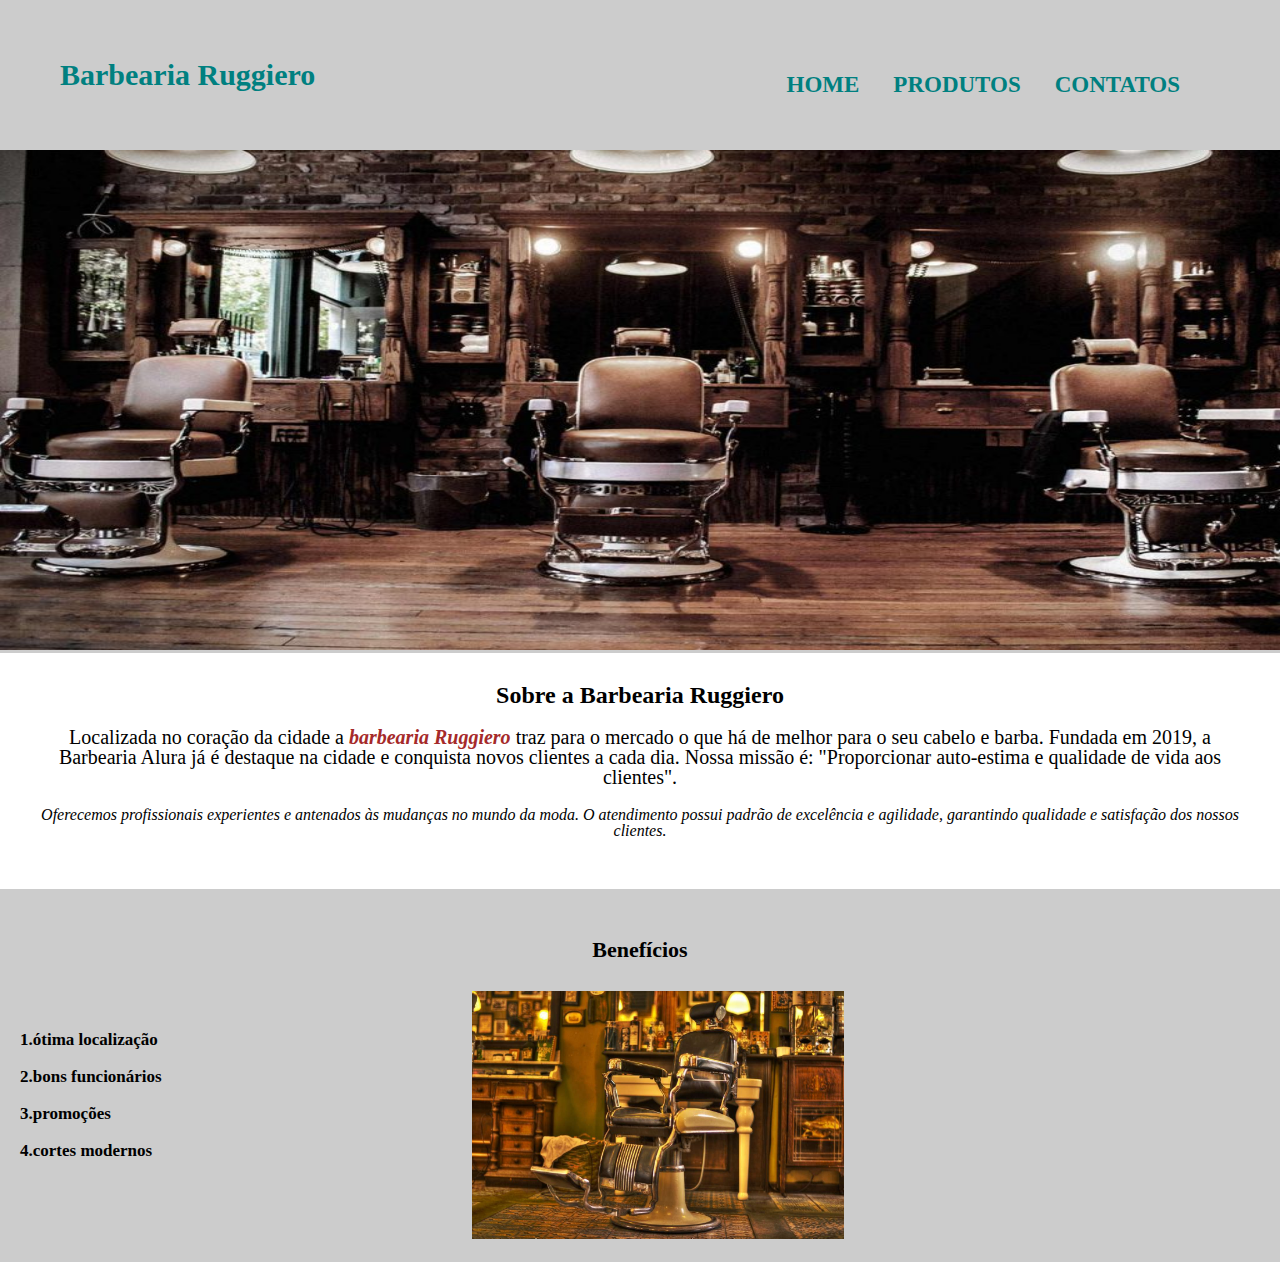
==== index.html @ b391b422 "first commit" ====
<!DOCTYPE html>
<html lang="pt-br">
<head>
    <meta charset="UTF-8">
    <meta http-equiv="X-UA-Compatible" content="IE=edge">
    <meta name="viewport" content="width=device-width, initial-scale=1.0">
    <title>Barbearia Ruggiero</title>
    <link rel="stylesheet" href="reset.css">
    <link rel="stylesheet" href="style-home.css">

</head>
<body>
    <header>
        <div class="menuu">

        <h1 id="he">Barbearia Ruggiero</h1>

        <nav>
            <ul>
               <li><a href="index.html">Home</a></li>
               <li><a href="produtos.html">Produtos</a></li>
               <li><a href="contato.html">Contatos</a></li>
            </ul>
       </nav>   

       </div>    

    </header>

    <main>
    <img id="bingo" src="bingo.jpg">

<div class="principal">
    <h2> Sobre a Barbearia Ruggiero </h2>

    <p id="missao"> Localizada no coração da cidade a <em><strong>barbearia Ruggiero</strong></em> traz para o mercado o que há de melhor para o seu cabelo e barba. Fundada em 2019, a Barbearia Alura já é destaque na cidade e conquista novos clientes a cada dia.

        Nossa missão é: "Proporcionar auto-estima e qualidade de vida aos clientes".</p>
        
       <p> <em>Oferecemos profissionais experientes e antenados às mudanças no mundo da moda. O atendimento possui padrão de excelência e agilidade, garantindo qualidade e satisfação dos nossos clientes.</em>
        </p>
</div>
<div class="benefícios">

  <h3>Benefícios</h3>
     
    <ul id="bene">
        <li class="lis">1.ótima localização</li>
        <li class="lis">2.bons funcionários</li>
        <li class="lis">3.promoções</li>
        <li class="lis">4.cortes modernos</li>
    </ul>
    <img src="site.jpg" class="imagemb">
    </div>

    </main>
</body>
</html>
---- style-home.css ----
body {
    background: #cccccc;
}
header {
    padding: 60px 0;
    margin: auto;
    position: relative;
}

.menuu {
    text-align: center;
    position: relative;
}
nav {
    margin: 0 70px 0 0;
    position: absolute;
    right: 0;
    top: 13px;
}


nav li {
    
    margin: 0 30px 0 0;
    display: inline;

}


nav a {
    text-transform: uppercase;
    font-weight: bold;
    font-size: 23px;
    text-decoration: none;
    color: teal;
}
nav a:hover {
    color: orange;
    text-decoration: underline;
}


#he {
    color: teal;
    padding: 20x;
    margin: 0 0 0 60px;
    text-align: left;
    font-size: 30px;
}


#bingo {
    width:100%; height: 500px
}

h1 {
 text-align: center;
}

p {
    text-align: center;
}

#missao {
    font-size:20px
}

strong {
    color:brown
}


.benefícios {
    padding: 20px;
}

h2 {
    text-align: center;
    font-size: 24px;
}

h3 {
    text-align: center;
    padding: 30px 0;
    font-size: 22px;
}

#bene {
    display: inline-block; 
    vertical-align: top;
    width: 20%; 
    font-size: 17px;
    font-weight:bold;
    padding: 20px 0;
}
.lis {
    margin: 20px 0;
}
.lis:hover {
    font-size: 20px;
    color: orange;
}

.imagemb {
    width: 30%;
    text-align: center;
    text-align: center;
    margin: 0 0 0 200px;
}

.principal {
    background: white;
    padding: 30px;
}
.principal p {
    margin: 20px 0;
}
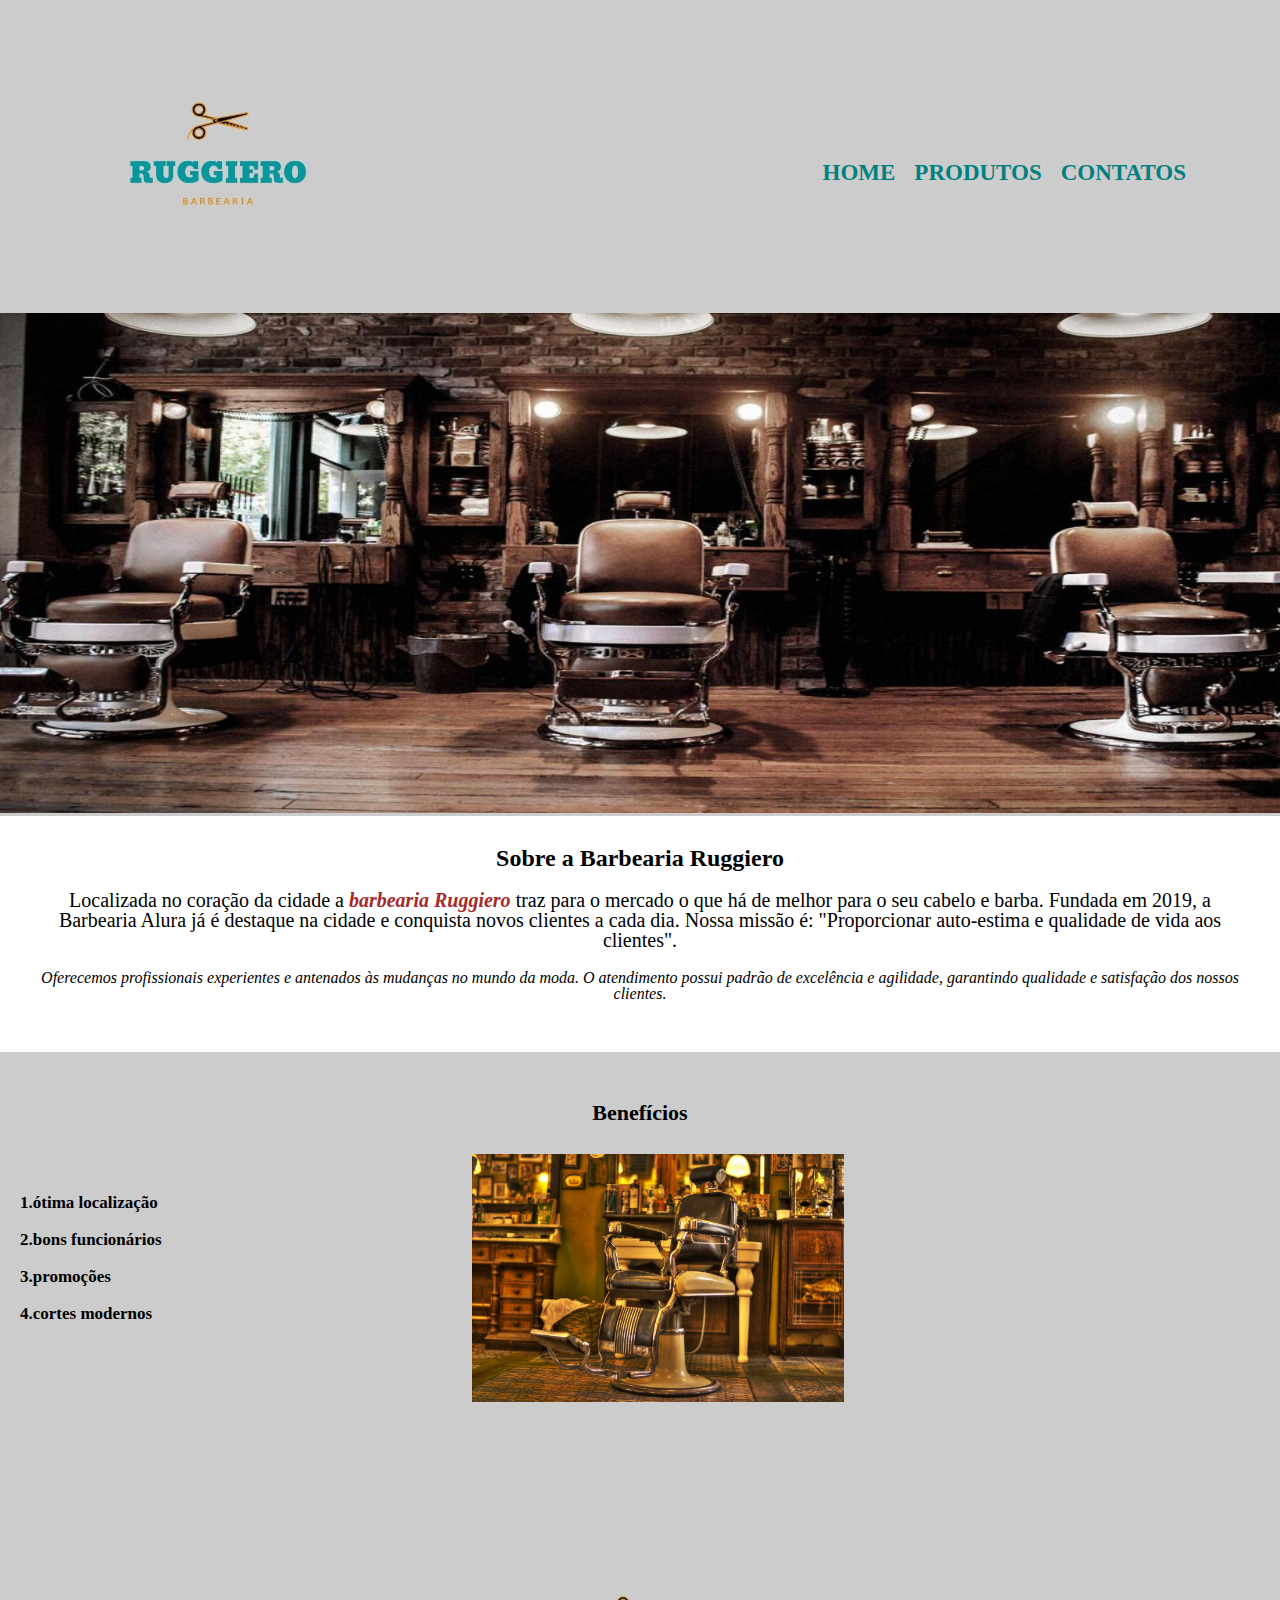
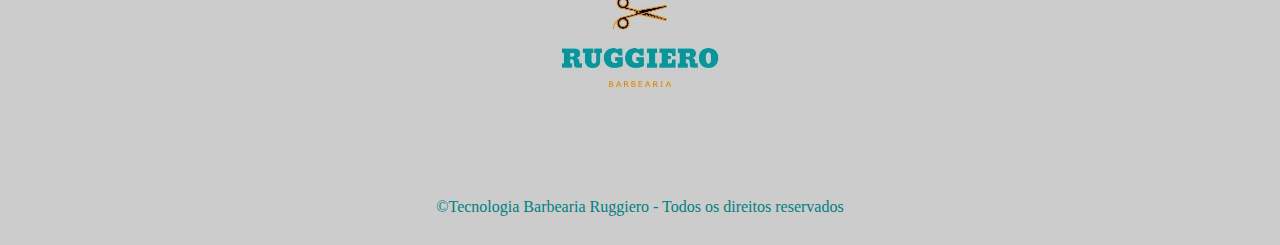
==== commit 773b9390: "Atual" ====
--- a/index.html
+++ b/index.html
@@ -7,23 +7,23 @@
     <title>Barbearia Ruggiero</title>
     <link rel="stylesheet" href="reset.css">
     <link rel="stylesheet" href="style-home.css">
+    <link rel="stylesheet" href="style.css">
 
 </head>
 <body>
     <header>
-        <div class="menuu">
+        <div class="menu">
 
-        <h1 id="he">Barbearia Ruggiero</h1>
+            <h1><img id="navalha" class="novo" src="Navalha.jpg" alt="Logo Barbearia Ruggiero"></h1>
 
-        <nav>
-            <ul>
-               <li><a href="index.html">Home</a></li>
-               <li><a href="produtos.html">Produtos</a></li>
-               <li><a href="contato.html">Contatos</a></li>
-            </ul>
-       </nav>   
-
-       </div>    
+     <nav>
+          <ul>
+             <li><a href="index.html">Home</a></li>
+             <li><a href="produtos.html">Produtos</a></li>
+             <li><a href="contato.html">Contatos</a></li>
+          </ul>
+     </nav>        
+ </div>
 
     </header>
 
@@ -54,5 +54,13 @@
     </div>
 
     </main>
+
+    <footer class="rodape">
+        <img id="valha" src="Navalha.jpg" alt="Logo Barbearia Ruggiero">
+        <p>
+            &copy;Tecnologia Barbearia Ruggiero - Todos os direitos reservados
+        </p>
+    </footer>
+
 </body>
 </html>--- a/style-home.css
+++ b/style-home.css
@@ -7,38 +7,6 @@
     padding: 60px 0;
     margin: auto;
     position: relative;
-}
-
-.menuu {
-    text-align: center;
-    position: relative;
-}
-nav {
-    margin: 0 70px 0 0;
-    position: absolute;
-    right: 0;
-    top: 13px;
-}
-
-
-nav li {
-    
-    margin: 0 30px 0 0;
-    display: inline;
-
-}
-
-
-nav a {
-    text-transform: uppercase;
-    font-weight: bold;
-    font-size: 23px;
-    text-decoration: none;
-    color: teal;
-}
-nav a:hover {
-    color: orange;
-    text-decoration: underline;
 }
 
 
--- a/style.css
+++ b/style.css
@@ -0,0 +1,209 @@
+
+header {
+    background: #cccccc;
+    padding: 1px 0;
+    width: 100%;
+}
+
+.menu {
+    position: relative;
+    width: 90%;
+    margin:auto;
+
+}
+
+#navalha {
+    height: 25%; width: 25%;
+    padding: 10px;
+    
+}
+
+nav {
+    position: absolute;
+    top: 160px;
+    right: 0;
+    margin: 0 30px 0 0;
+
+}
+
+nav li {
+    display: inline;
+    margin: 0 0 0 15px;
+}
+nav a {
+    text-transform: uppercase;
+    font-weight: bold;
+    font-size: 23px;
+    text-decoration: none;
+    color: teal;
+}
+nav a:hover {
+    color: orange;
+    text-decoration: underline;
+}
+
+
+#barba {
+    height: 239px;
+    width: 211px;
+}
+
+.produtos li {
+    display: inline-block;
+    margin: 0 30px;
+    box-sizing: border-box;
+    padding: 12px 29px;
+    border-color:black;
+    border-width: 3px;
+    border-style: solid;
+    border-radius: 15px;
+}
+.produtos li:hover {
+    border-color: orange;
+}
+.produtos li:active {
+    border-color:green;
+}
+
+
+.produtos {
+    text-align: center;
+    margin: 40px 0;
+}
+
+.produtos h2 {
+    font-size: 30px;
+    font-weight: bold;
+    height: 50px;
+    padding: 8px 0;
+    color: teal;
+}
+.produtos h2:hover {
+    font-size:34px ;
+}
+
+.descri {
+    font-size: 18px;
+    color: teal;
+}
+
+.para {
+    font-size: 24px;
+    font-weight: bold;
+    margin: 15px 0;
+    color: orangered;
+}
+.para:hover {
+    text-decoration: underline;
+    font-size:27px ;
+}
+
+.rodape {
+    text-align: center;
+    background: #cccccc; 
+    padding: 20px 0;
+    margin: 70px 0 0 0;
+}
+.rodape p {
+    padding: 15px 0 10px 0;
+    margin: 10px 0 0 0;
+    color: teal;
+}
+#valha {
+    width: 20%;
+    height: 20%;
+}
+#valha:hover {
+    width: 22%;
+    height: 22%;
+}
+
+
+.mae {
+    margin: 0 auto;
+    width: 940px;
+
+}
+form {
+    margin: 40px 0 40px 0;
+    
+}
+.um {
+    font-size: 17px;
+    margin: 0 0 12px 0; 
+    display: block;
+    text-transform: uppercase;
+    font-weight: bold;
+    color: teal;
+}
+.dois {
+    display: block;
+    margin: 0 0 17px 0;
+    padding: 13px 12px;
+    border-radius: 15px;
+    width: 50%;
+
+}
+
+#valor {
+    width: 30%;
+    padding: 15px 0;
+    font-size: 16px;
+    font-weight: bold;
+    color: white;
+    background: teal;
+    border-radius: 8px;
+    transition: 1s all;
+
+
+}
+#valor:hover {
+background: orange;
+transform: scale(1.1);
+
+}
+#valor:active {
+    color: green;
+}
+
+#redioemail {
+    text-align: left;
+}
+
+.divisao {
+    display: block;
+    margin: 16px 0 10px 0;
+}
+.divisaodois {
+    margin: 30px 0 20px 0 ;
+}
+.complexo p {
+    font-size: 16px;
+    text-transform: uppercase;
+    font-weight: bold;
+    color: teal;
+}
+.seletor {
+    margin: 10px 0;
+}
+#what {
+    margin: 0 0 35px 0;
+}
+.tabela {
+    margin: 50px 0 25px 0;
+    
+}
+.tabela td {
+    border: solid teal;
+    text-align: center;
+}
+.tabela th {
+    border: solid teal;
+    color: orange;
+}
+.boxe {
+    padding: 10px;
+}
+#navalha {
+    margin: 0 1000px 0 0;
+}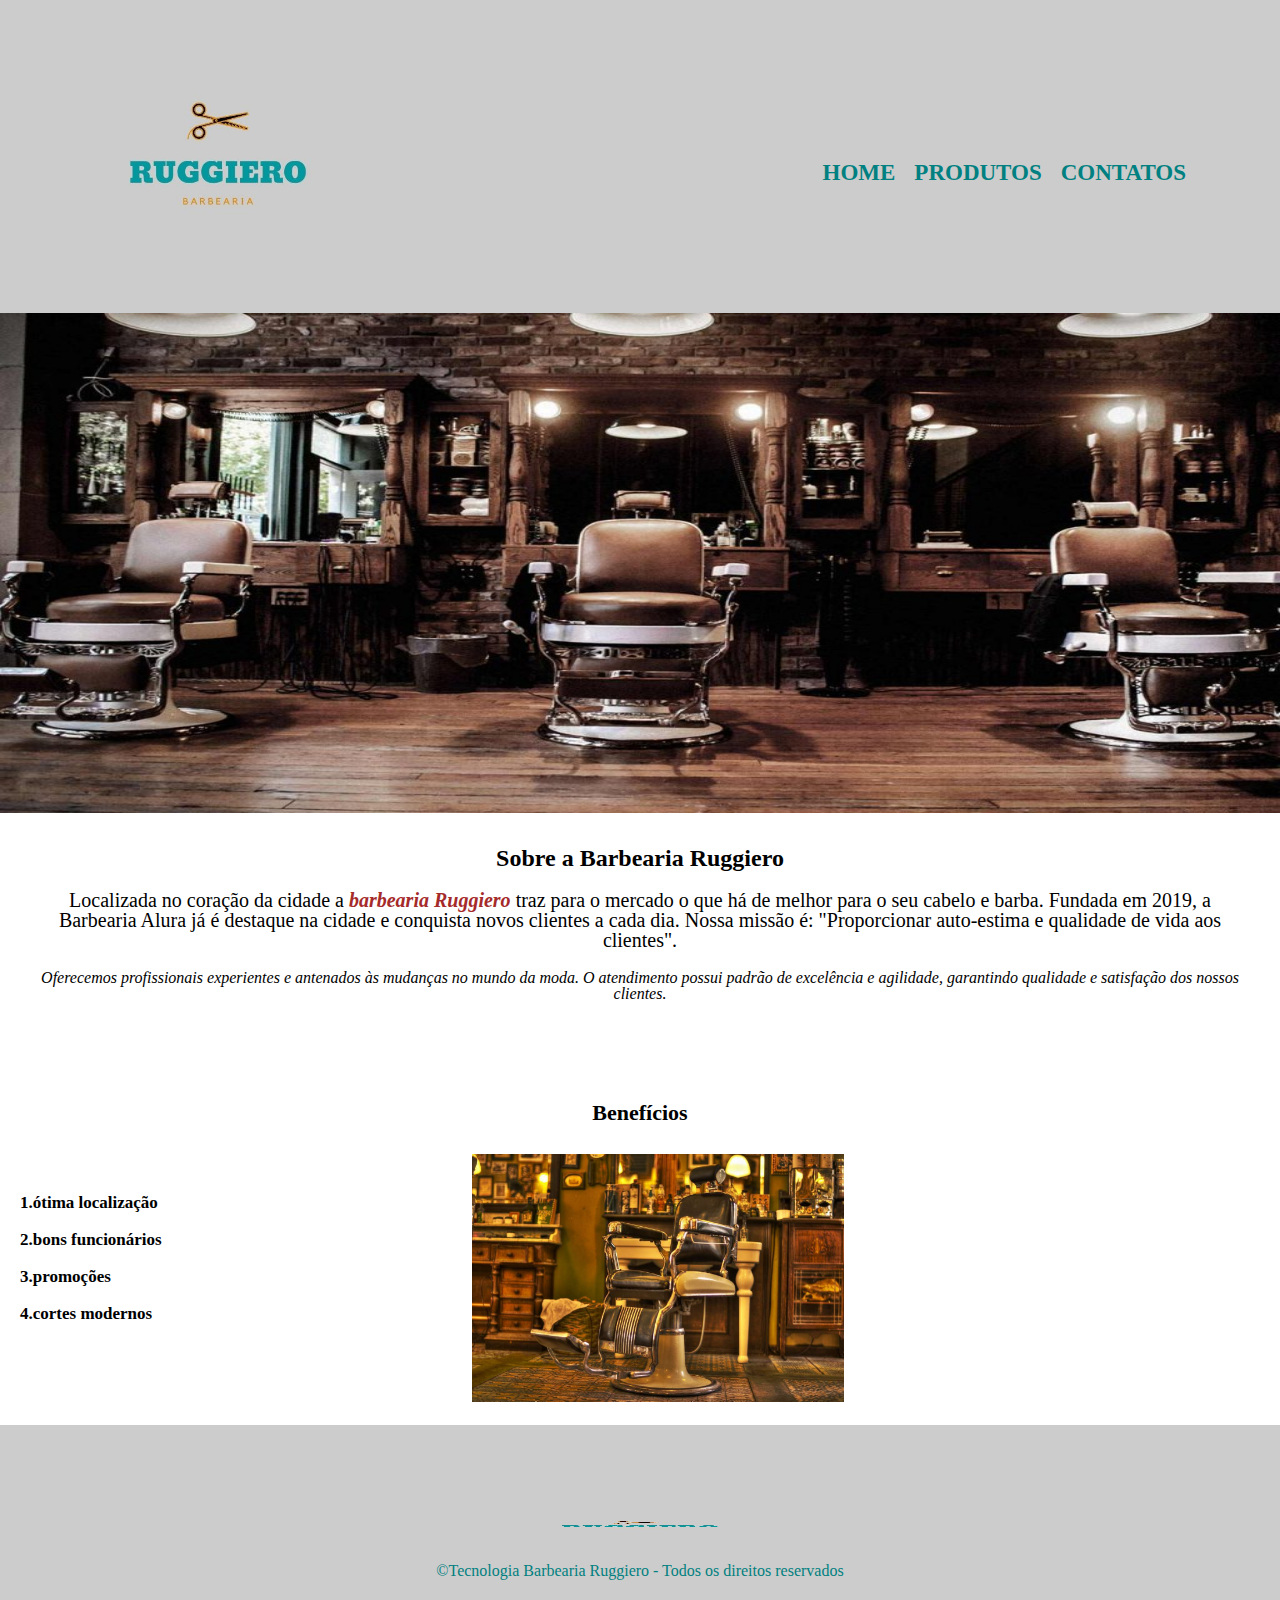
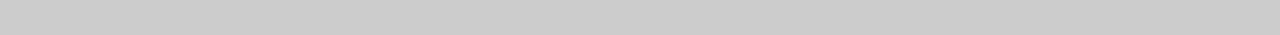
==== commit 6592d842: "Atual" ====
--- a/index.html
+++ b/index.html
@@ -55,7 +55,7 @@
 
     </main>
 
-    <footer class="rodape">
+    <footer id="fut" class="rodape">
         <img id="valha" src="Navalha.jpg" alt="Logo Barbearia Ruggiero">
         <p>
             &copy;Tecnologia Barbearia Ruggiero - Todos os direitos reservados
--- a/style-home.css
+++ b/style-home.css
@@ -84,4 +84,10 @@
 }
 .principal p {
     margin: 20px 0;
+}
+main {
+    background: white;
+}
+#fut {
+    height: 100px;
 }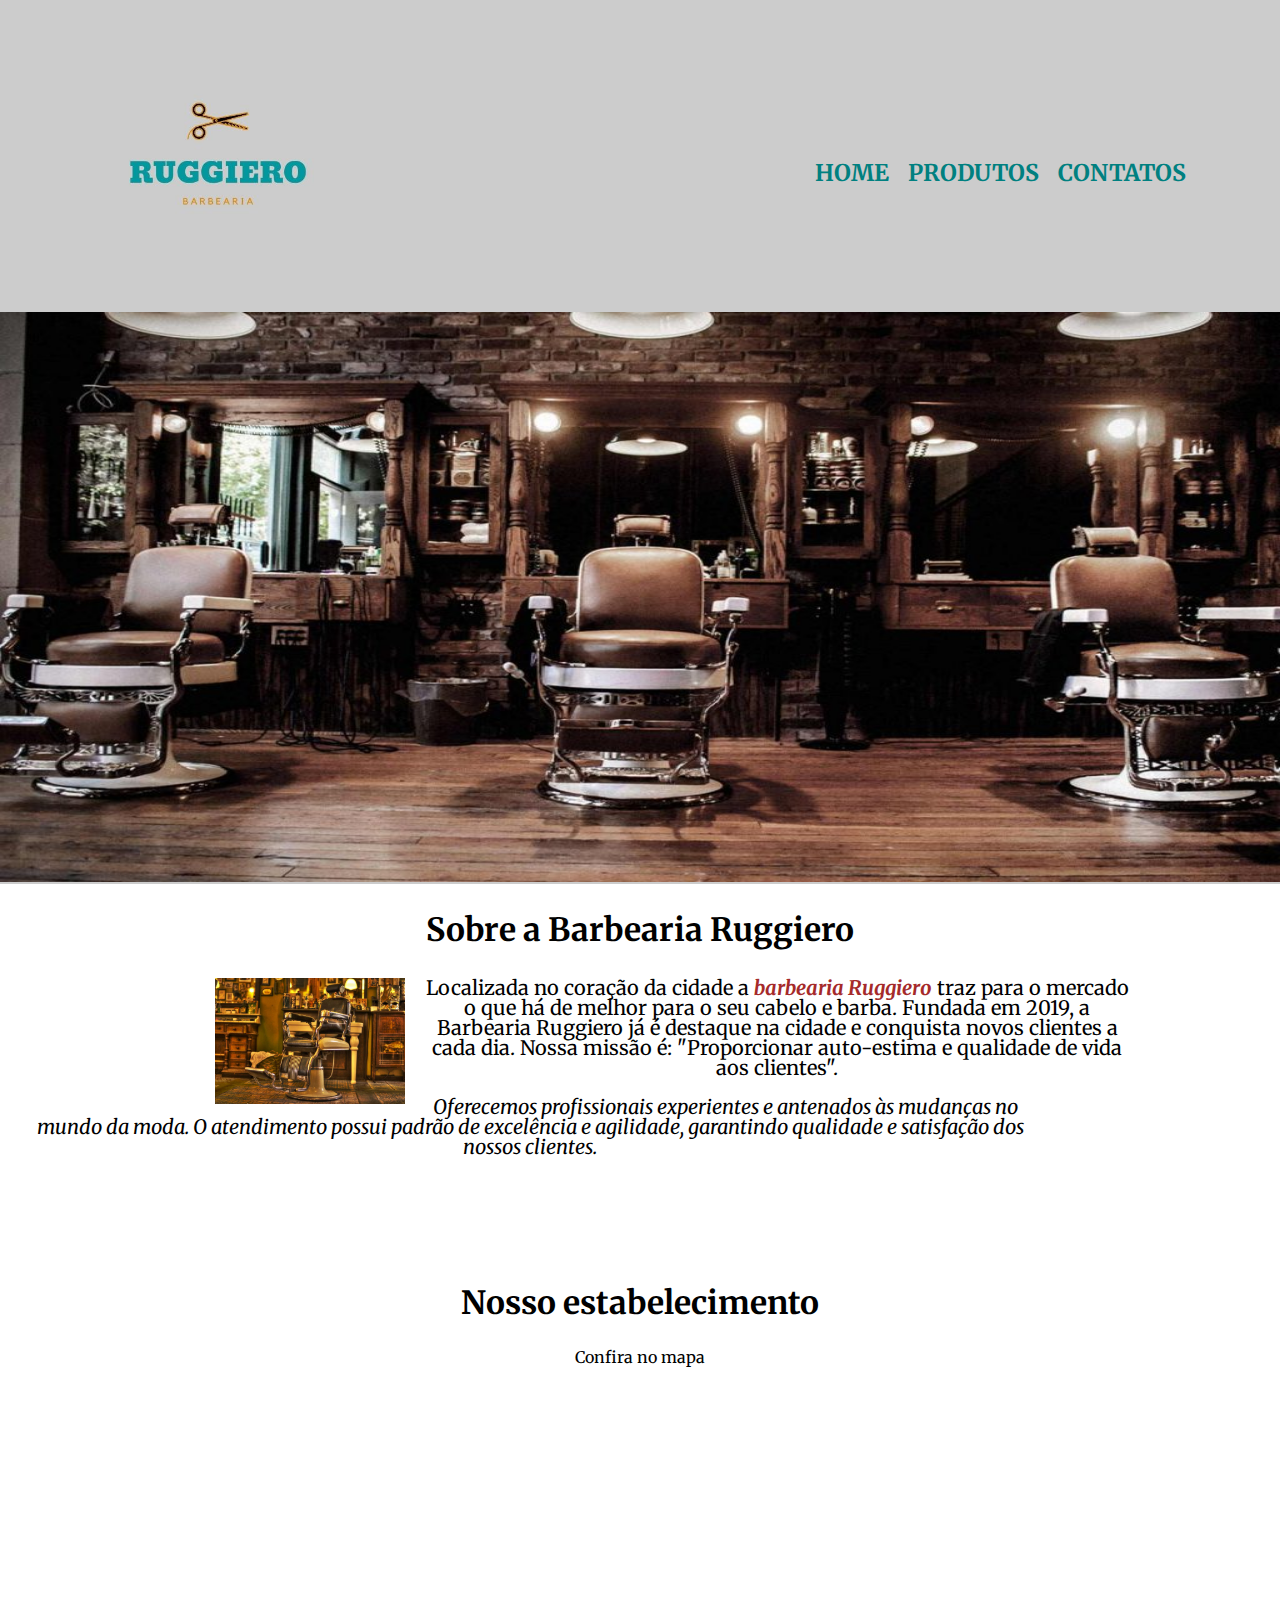
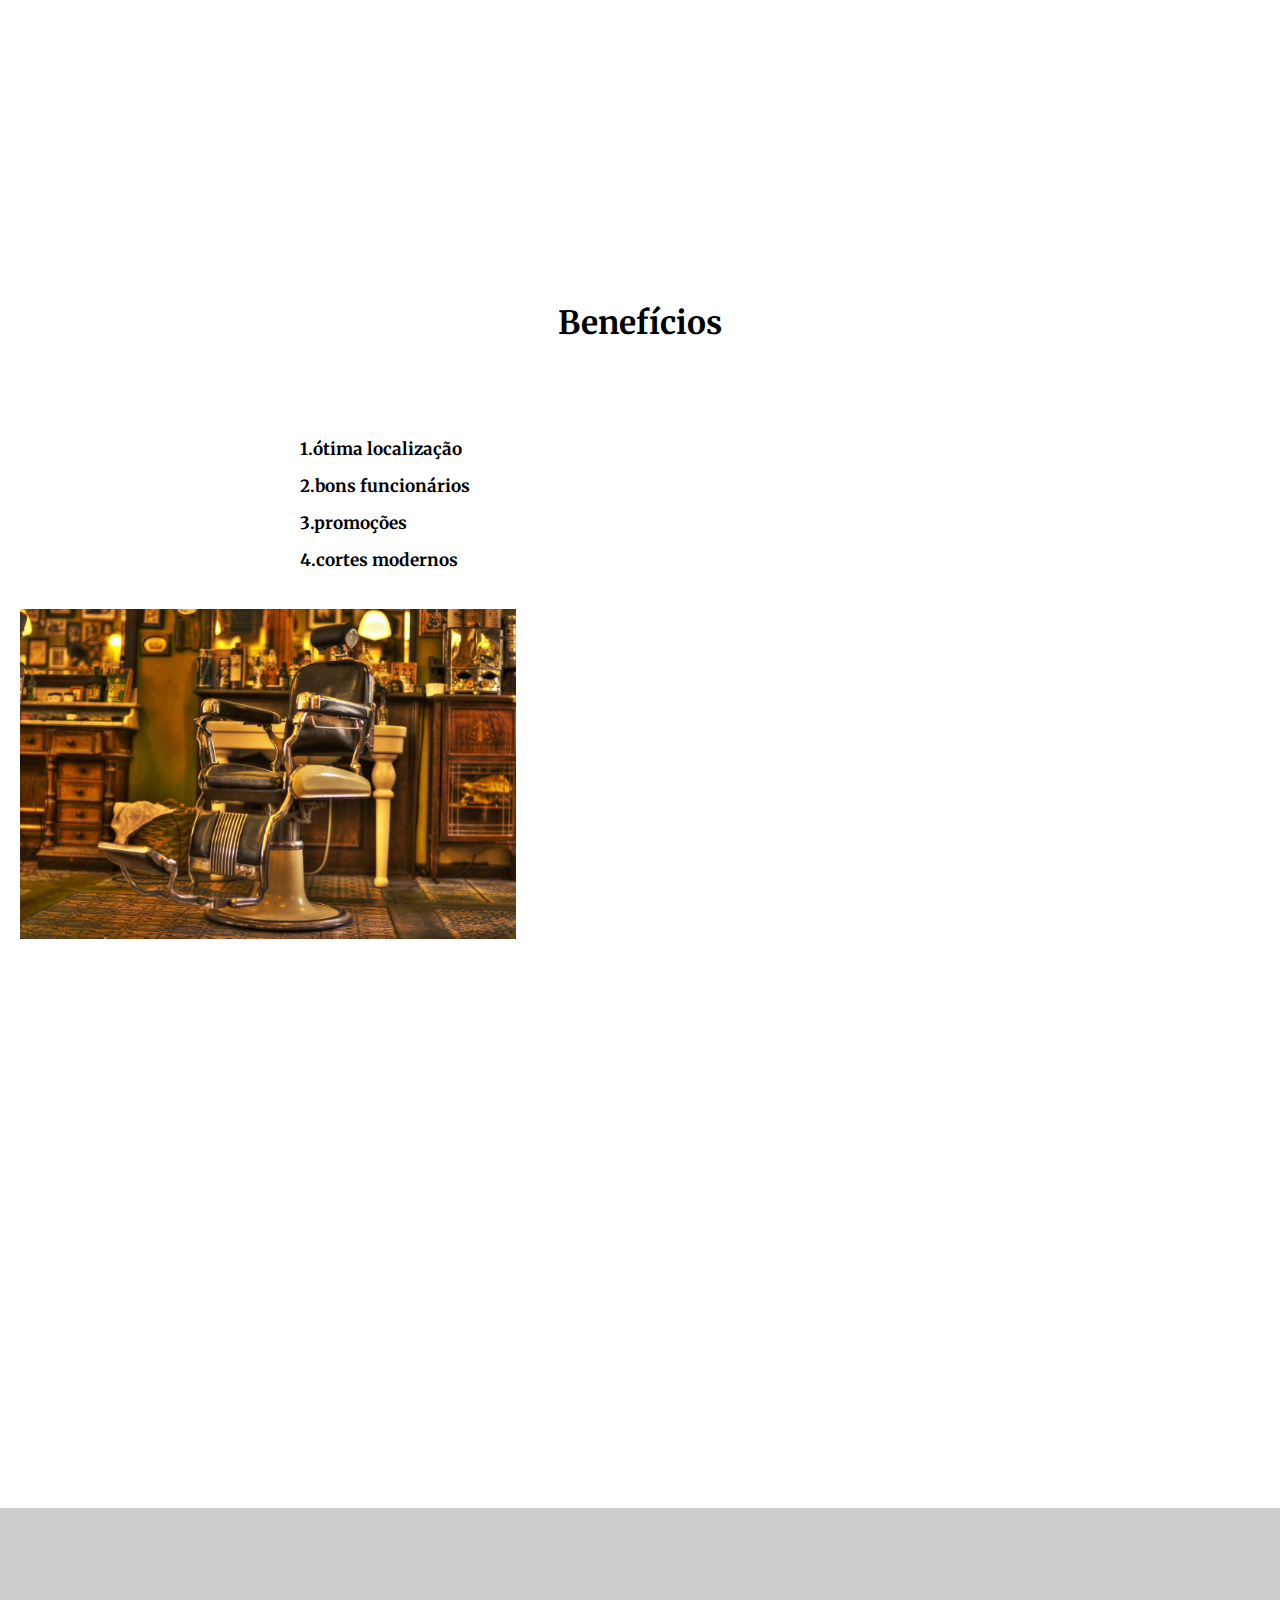
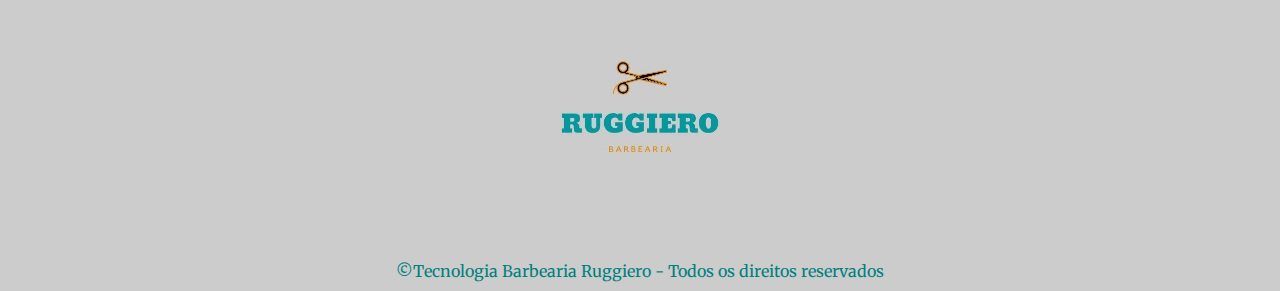
==== commit 5a29206c: "Atual" ====
--- a/index.html
+++ b/index.html
@@ -8,6 +8,9 @@
     <link rel="stylesheet" href="reset.css">
     <link rel="stylesheet" href="style-home.css">
     <link rel="stylesheet" href="style.css">
+    <link rel="preconnect" href="https://fonts.googleapis.com">
+<link rel="preconnect" href="https://fonts.gstatic.com" crossorigin>
+<link href="https://fonts.googleapis.com/css2?family=Merriweather:wght@300&display=swap" rel="stylesheet">
 
 </head>
 <body>
@@ -27,20 +30,31 @@
 
     </header>
 
-    <main>
     <img id="bingo" src="bingo.jpg">
 
-<div class="principal">
+    <main>
+
+  <section class="principal">
     <h2> Sobre a Barbearia Ruggiero </h2>
 
-    <p id="missao"> Localizada no coração da cidade a <em><strong>barbearia Ruggiero</strong></em> traz para o mercado o que há de melhor para o seu cabelo e barba. Fundada em 2019, a Barbearia Alura já é destaque na cidade e conquista novos clientes a cada dia.
+    <img src="site.jpg" class="gigante">
+
+    <p id="missao"> Localizada no coração da cidade a <em><strong>barbearia Ruggiero</strong></em> traz para o mercado o que há de melhor para o seu cabelo e barba. Fundada em 2019, a Barbearia Ruggiero já é destaque na cidade e conquista novos clientes a cada dia.
 
         Nossa missão é: "Proporcionar auto-estima e qualidade de vida aos clientes".</p>
         
-       <p> <em>Oferecemos profissionais experientes e antenados às mudanças no mundo da moda. O atendimento possui padrão de excelência e agilidade, garantindo qualidade e satisfação dos nossos clientes.</em>
+       <p class="pdois"> <em>Oferecemos profissionais experientes e antenados às mudanças no mundo da moda. O atendimento possui padrão de excelência e agilidade, garantindo qualidade e satisfação dos nossos clientes.</em>
         </p>
-</div>
-<div class="benefícios">
+    </section>
+
+    <section class="mapa">
+        <h3 id="mapadois">Nosso estabelecimento</h3>
+        <p>Confira no mapa</p>
+        <iframe class="mapaapi" src="https://www.google.com/maps/embed?pb=!1m18!1m12!1m3!1d3675.404212373109!2d-43.12763630828536!3d-22.898457157153324!2m3!1f0!2f0!3f0!3m2!1i1024!2i768!4f13.1!3m3!1m2!1s0x9983db2748ab47%3A0x2149de2763f63c60!2sShopping%20Plaza%20Niter%C3%B3i!5e0!3m2!1spt-BR!2sbr!4v1633054029358!5m2!1spt-BR!2sbr" width="80%" height="390px" style="border:0; margin:0 0 80px 150px" allowfullscreen="" loading="lazy"></iframe>
+
+    </section>
+        
+<section class="benefícios">
 
   <h3>Benefícios</h3>
      
@@ -51,7 +65,11 @@
         <li class="lis">4.cortes modernos</li>
     </ul>
     <img src="site.jpg" class="imagemb">
-    </div>
+</section>
+
+<div class="video">
+<iframe width="560" height="315" src="https://www.youtube.com/embed/wcVVXUV0YUY" title="YouTube video player" frameborder="0" allow="accelerometer; autoplay; clipboard-write; encrypted-media; gyroscope; picture-in-picture" allowfullscreen></iframe>
+</div>
 
     </main>
 
--- a/style-home.css
+++ b/style-home.css
@@ -2,6 +2,7 @@
 
 body {
     background: #cccccc;
+    font-family: 'Merriweather', serif;
 }
 header {
     padding: 60px 0;
@@ -20,7 +21,7 @@
 
 
 #bingo {
-    width:100%; height: 500px
+    width:100%; height: 570px
 }
 
 h1 {
@@ -53,6 +54,8 @@
     text-align: center;
     padding: 30px 0;
     font-size: 22px;
+    margin: 0 0 1em 0;
+    font-size: 2em;
 }
 
 #bene {
@@ -72,10 +75,10 @@
 }
 
 .imagemb {
-    width: 30%;
+    width: 40%;
     text-align: center;
     text-align: center;
-    margin: 0 0 0 200px;
+    margin: 0 230px 0 0;
 }
 
 .principal {
@@ -89,5 +92,45 @@
     background: white;
 }
 #fut {
-    height: 100px;
-}+    margin: 5px 0 0 0;
+    padding: 2px 0;
+}
+
+/* Novas modificações da página inicial*/
+.principal h2 {
+    font-size: 2em;
+    margin: 0 0 1em 0;
+}
+.principal p {
+    margin: 0 0 30px 0;
+}
+
+#bene {
+    margin: 0 0 0 280px;
+}
+.gigante {
+    width: 190px;
+    float: left;
+    margin: 0 15px 0 185px;
+}
+#missao {
+    margin: 0 30px 19px 250px;
+    width: 70%;
+    text-align: center;
+}
+.pdois {
+    width: 82%;
+    font-size: 20px;
+    margin: 0 0 0 40px;
+}
+#mapadois {
+    margin: 40px 0 0 0;
+}
+section p {
+    margin: 0 0 20px 0;
+}
+.video {
+    margin: 70px 0 70px 350px;
+    padding: 70px 70px 90px 70px;
+}
+
--- a/style.css
+++ b/style.css
@@ -1,4 +1,6 @@
-
+body {
+    font-family: 'Merriweather', serif;
+}
 header {
     background: #cccccc;
     padding: 1px 0;
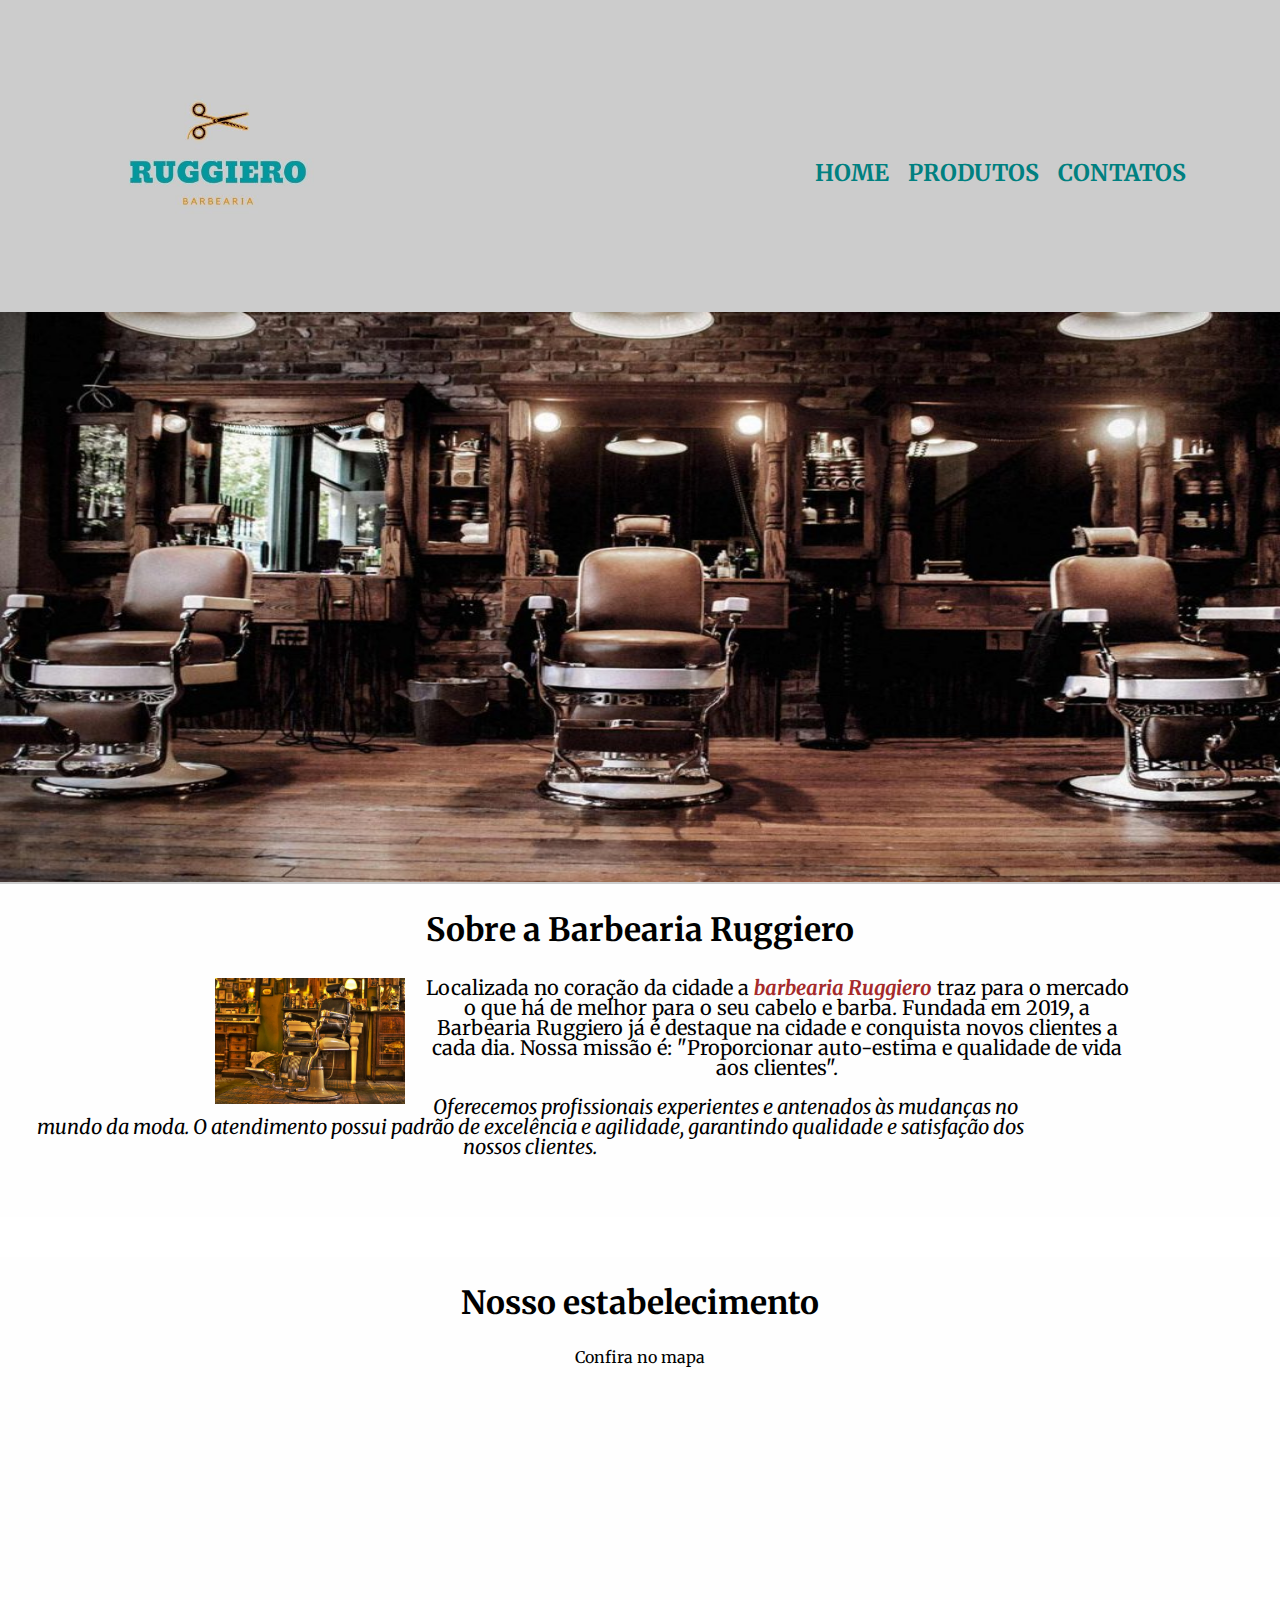
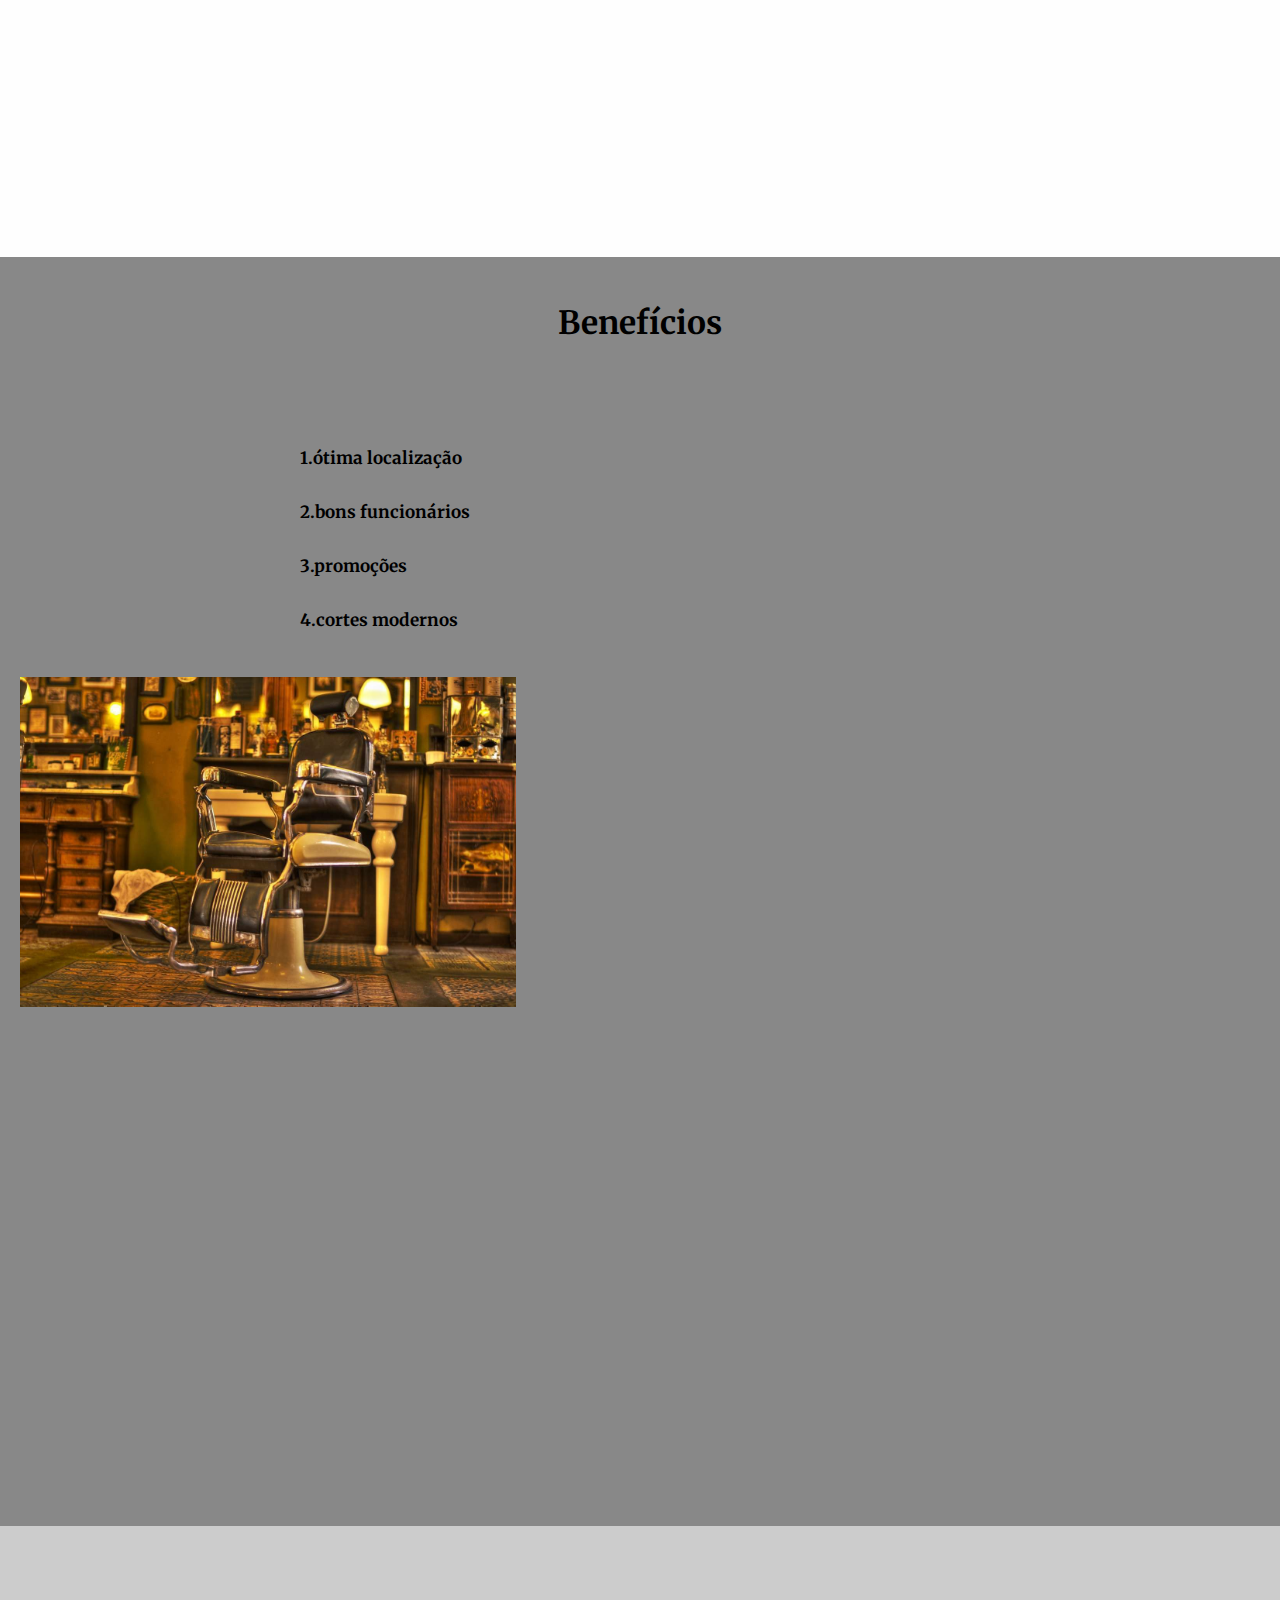
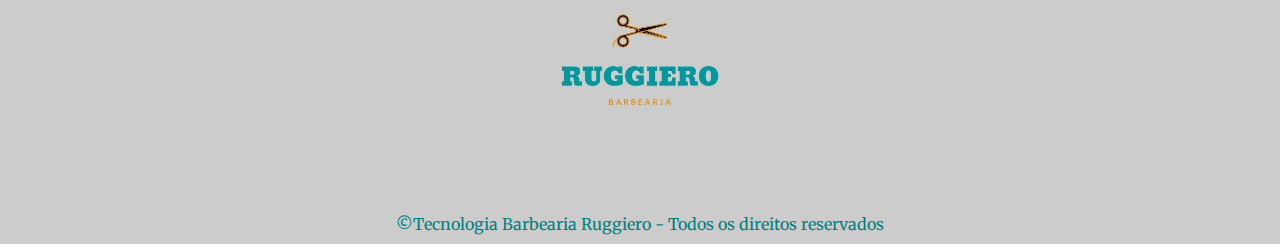
==== commit 7637d377: "Commit" ====
--- a/index.html
+++ b/index.html
@@ -68,7 +68,7 @@
 </section>
 
 <div class="video">
-<iframe width="560" height="315" src="https://www.youtube.com/embed/wcVVXUV0YUY" title="YouTube video player" frameborder="0" allow="accelerometer; autoplay; clipboard-write; encrypted-media; gyroscope; picture-in-picture" allowfullscreen></iframe>
+<iframe width="560" height="315" src="https://www.youtube.com/embed/wcVVXUV0YUY" title="YouTube video player" frameborder="0" allow="accelerometer; autoplay; clipboard-write; encrypted-media; gyroscope; picture-in-picture" allowfullscreen class="videodois"></iframe>
 </div>
 
     </main>
--- a/style-home.css
+++ b/style-home.css
@@ -43,6 +43,8 @@
 
 .benefícios {
     padding: 20px;
+    margin: auto;
+    background: #888888;
 }
 
 h2 {
@@ -82,8 +84,9 @@
 }
 
 .principal {
-    background: white;
+    background: #fefefe;
     padding: 30px;
+    margin: 0 auto 40px auto;
 }
 .principal p {
     margin: 20px 0;
@@ -107,6 +110,8 @@
 
 #bene {
     margin: 0 0 0 280px;
+    line-height: 2;
+    
 }
 .gigante {
     width: 190px;
@@ -130,7 +135,14 @@
     margin: 0 0 20px 0;
 }
 .video {
-    margin: 70px 0 70px 350px;
-    padding: 70px 70px 90px 70px;
+    margin:auto;
+    background: #888888;
+}
+.mapa {
+    margin: auto;
+    background: #fefefe;
+}
+.videodois {
+    margin: 90px 0 90px 390px;
 }
 
--- a/style.css
+++ b/style.css
@@ -5,6 +5,7 @@
     background: #cccccc;
     padding: 1px 0;
     width: 100%;
+    margin: auto;
 }
 
 .menu {
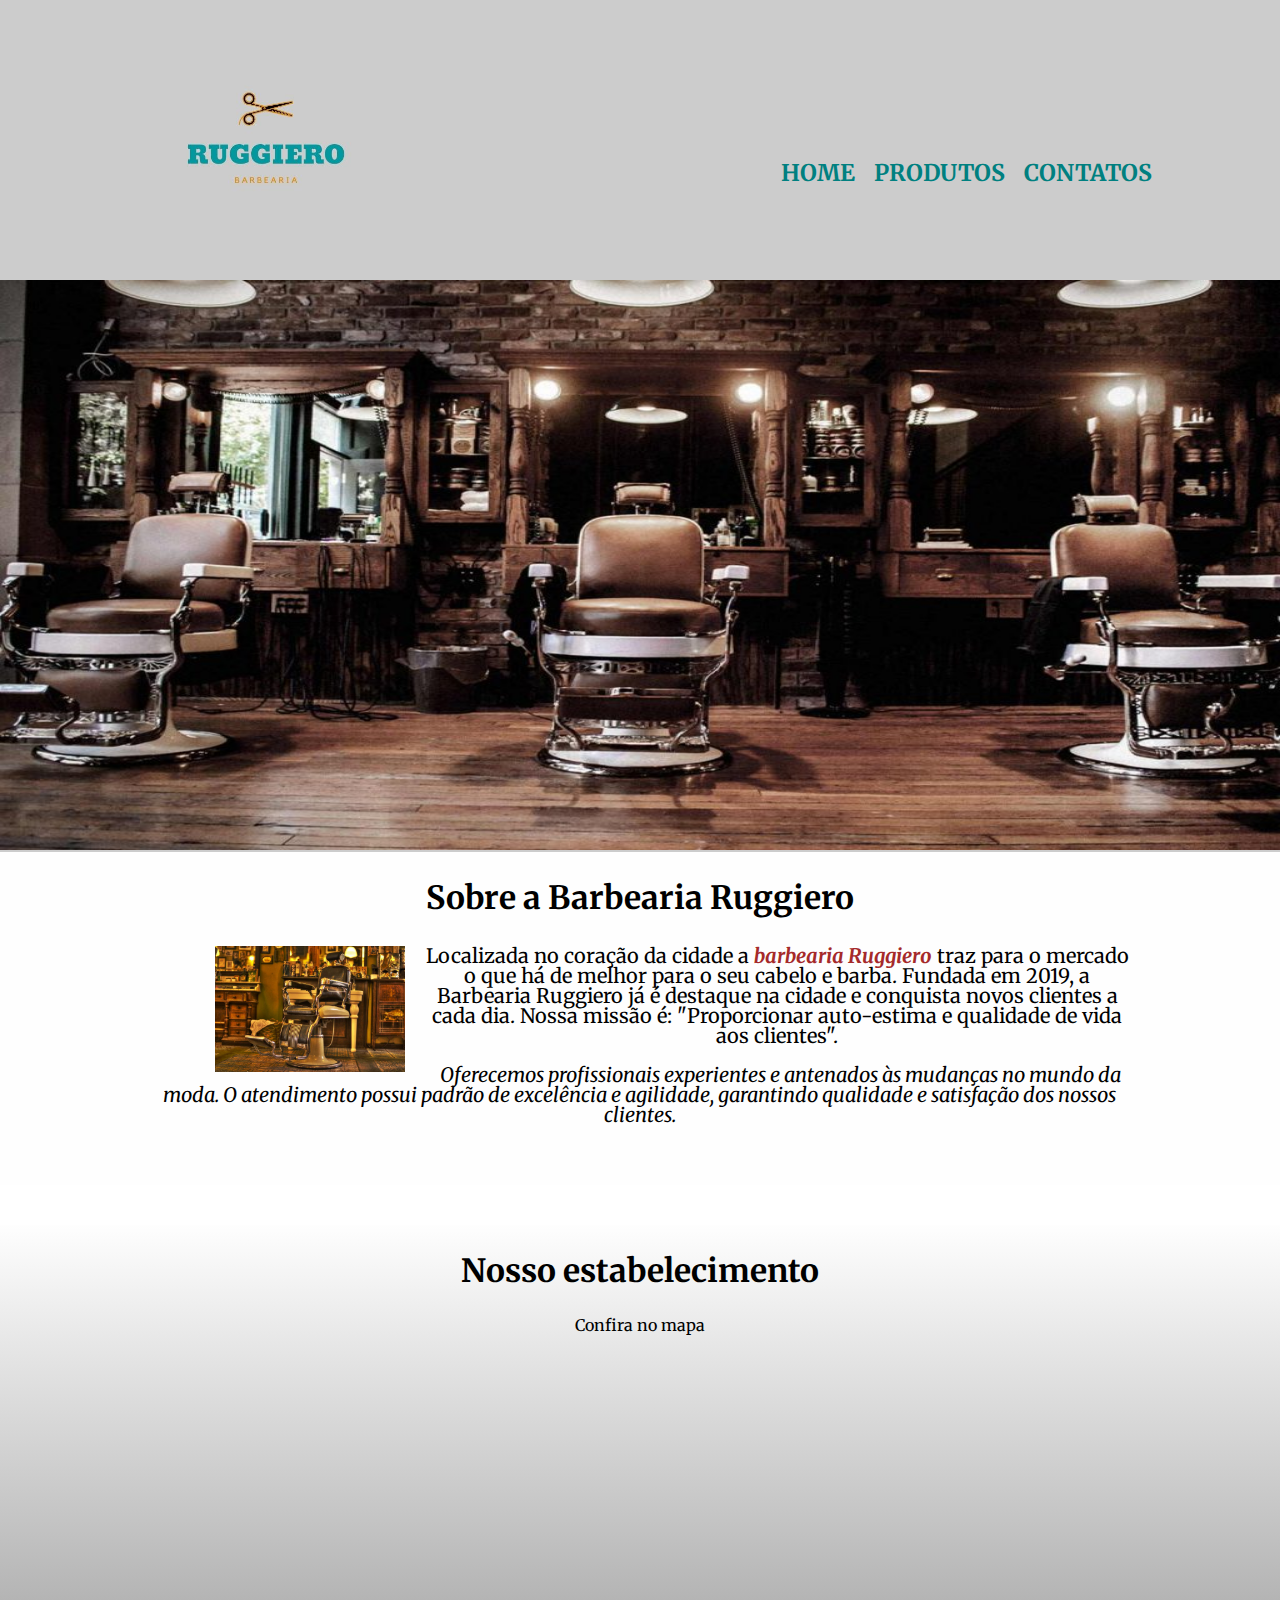
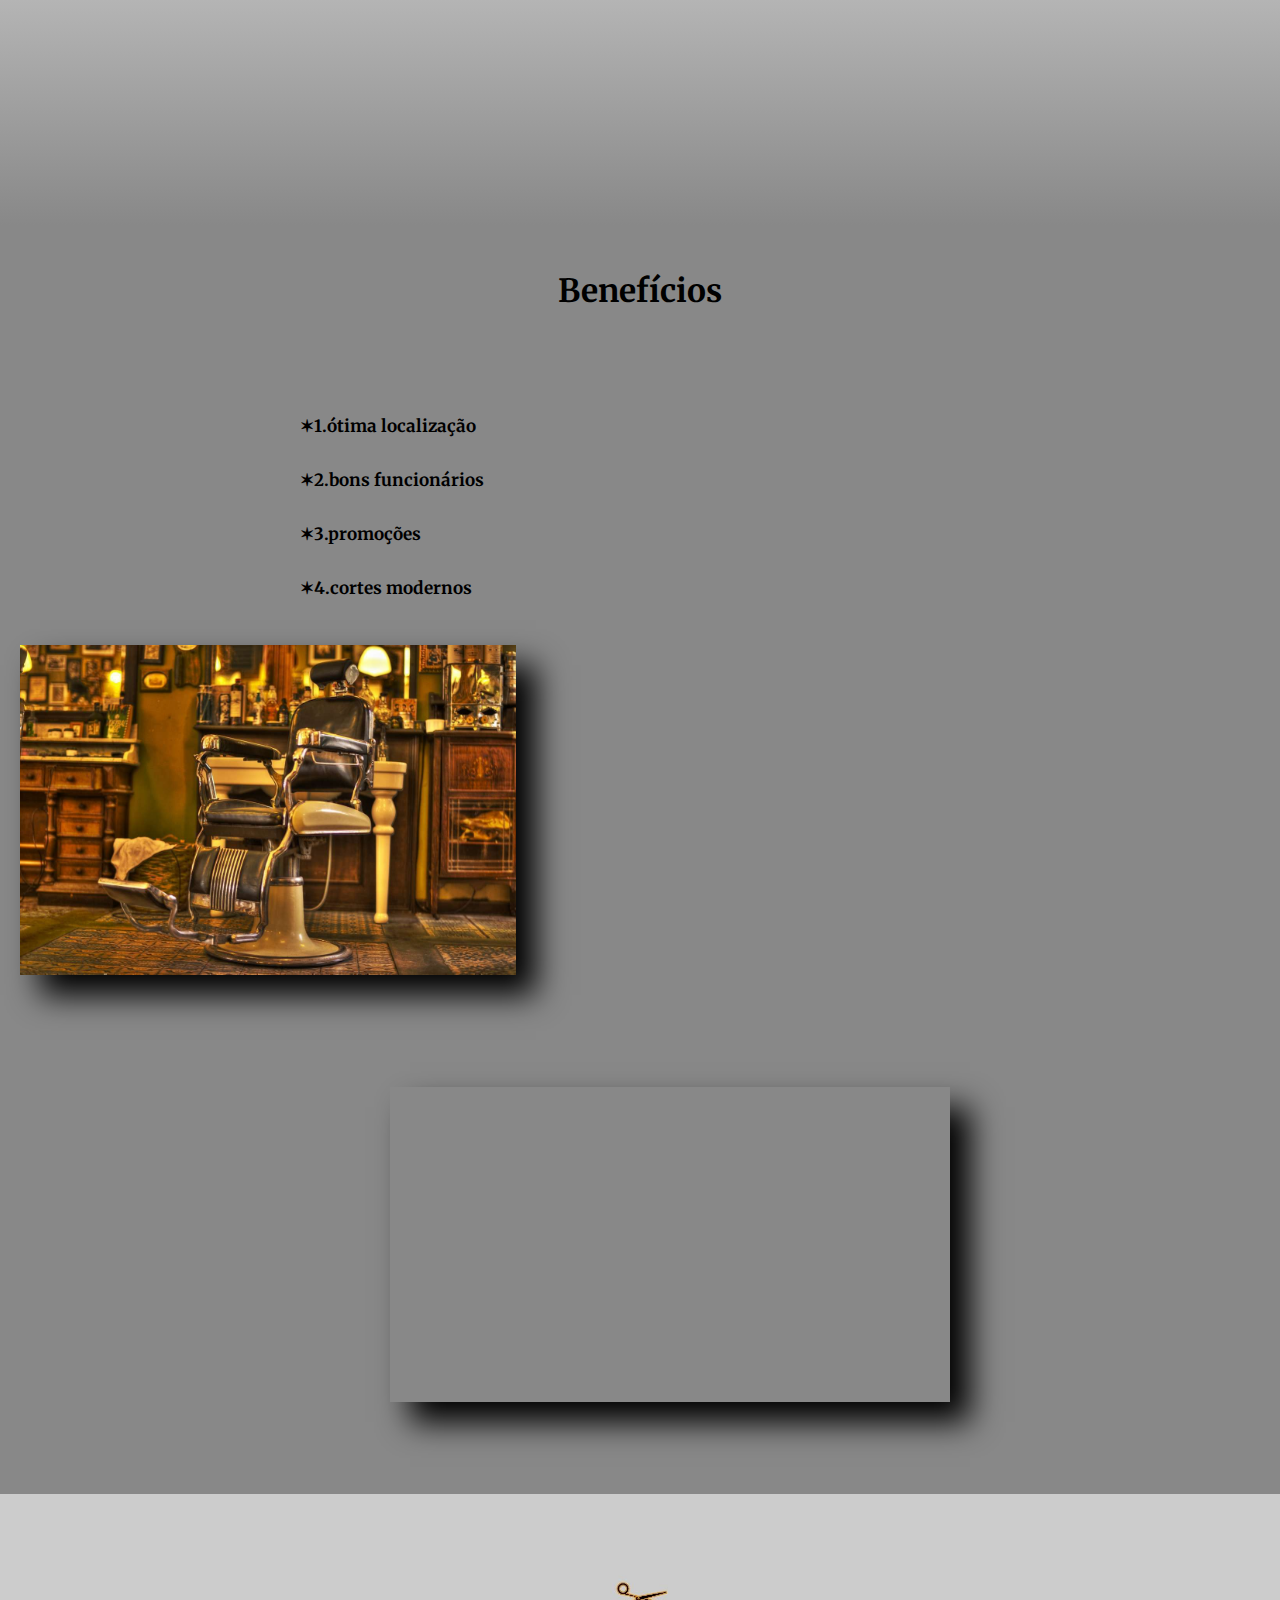
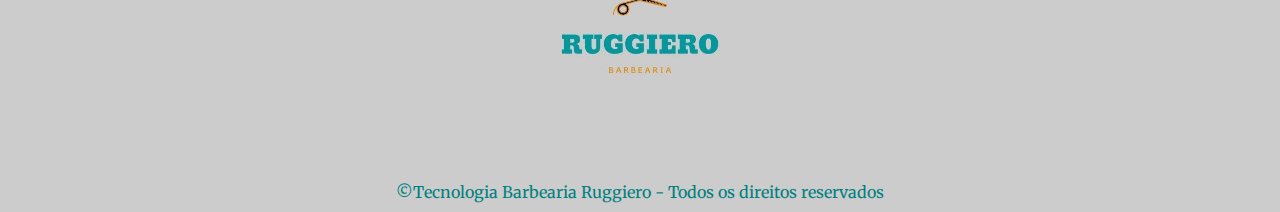
==== commit 3123bcfc: "Atual" ====
--- a/index.html
+++ b/index.html
@@ -1,6 +1,7 @@
 <!DOCTYPE html>
 <html lang="pt-br">
 <head>
+    <meta name="viewport" content="width=devise-width">
     <meta charset="UTF-8">
     <meta http-equiv="X-UA-Compatible" content="IE=edge">
     <meta name="viewport" content="width=device-width, initial-scale=1.0">
@@ -32,7 +33,7 @@
 
     <img id="bingo" src="bingo.jpg">
 
-    <main>
+    <main class="corpo">
 
   <section class="principal">
     <h2> Sobre a Barbearia Ruggiero </h2>
--- a/style-home.css
+++ b/style-home.css
@@ -3,6 +3,7 @@
 body {
     background: #cccccc;
     font-family: 'Merriweather', serif;
+    
 }
 header {
     padding: 60px 0;
@@ -50,7 +51,9 @@
 h2 {
     text-align: center;
     font-size: 24px;
+    
 }
+
 
 h3 {
     text-align: center;
@@ -58,6 +61,12 @@
     font-size: 22px;
     margin: 0 0 1em 0;
     font-size: 2em;
+    transition: 1s;
+}
+h3:hover {
+    font-size: 24px;
+    color: orange;
+
 }
 
 #bene {
@@ -80,16 +89,17 @@
     width: 40%;
     text-align: center;
     text-align: center;
-    margin: 0 230px 0 0;
+    margin: auto 230px auto auto;
+    box-shadow: 20px 20px 30px #000000;
 }
 
 .principal {
     background: #fefefe;
     padding: 30px;
-    margin: 0 auto 40px auto;
+    margin: auto auto 40px auto;
 }
 .principal p {
-    margin: 20px 0;
+    margin: 20px auto;
 }
 main {
     background: white;
@@ -103,16 +113,29 @@
 .principal h2 {
     font-size: 2em;
     margin: 0 0 1em 0;
+    transition: 1s;
+}
+.principal h2:hover {
+    font-size: 1.5em;
+    color:orange;
 }
 .principal p {
-    margin: 0 0 30px 0;
+    margin: auto auto 30px auto;
 }
+
+
+/* line-height= espaçamento entre as linhas*/
 
 #bene {
     margin: 0 0 0 280px;
     line-height: 2;
     
 }
+.lis:before {
+    content: "✶";
+}
+
+
 .gigante {
     width: 190px;
     float: left;
@@ -140,9 +163,15 @@
 }
 .mapa {
     margin: auto;
-    background: #fefefe;
+    background: linear-gradient(#fefefe,#888888);
 }
 .videodois {
     margin: 90px 0 90px 390px;
+    box-shadow: 20px 20px 30px #000000;
 }
 
+/* não selecionar um elemento de uma div ou section= .principal p:not(#missao) { }...... ou seja, todos os parágrafos irão ter, por exemplo, a mesma cor de funfo menos o parágrafo #missão*/
+.corpo {
+    width: 100%;
+}
+
--- a/style.css
+++ b/style.css
@@ -1,5 +1,7 @@
 body {
     font-family: 'Merriweather', serif;
+    margin: auto;
+    width: auto;
 }
 header {
     background: #cccccc;
@@ -10,8 +12,8 @@
 
 .menu {
     position: relative;
-    width: 90%;
-    margin:auto;
+    width: 80%;
+    margin:0 auto;
 
 }
 
@@ -22,16 +24,17 @@
 }
 
 nav {
-    position: absolute;
+    position: absolute ;
     top: 160px;
     right: 0;
-    margin: 0 30px 0 0;
+    margin: auto;
+    
 
 }
 
 nav li {
     display: inline;
-    margin: 0 0 0 15px;
+    margin: auto auto auto 15px;
 }
 nav a {
     text-transform: uppercase;
@@ -74,6 +77,7 @@
     margin: 40px 0;
 }
 
+
 .produtos h2 {
     font-size: 30px;
     font-weight: bold;
@@ -160,6 +164,8 @@
 
 
 }
+/* all= tudo  scale= o quanto "tudo" irá aumentar */
+
 #valor:hover {
 background: orange;
 transform: scale(1.1);
@@ -209,4 +215,10 @@
 }
 #navalha {
     margin: 0 1000px 0 0;
-}+}
+@media screen and (max-width: 480px) {
+    body {
+        background: magenta;
+    }
+    
+}
